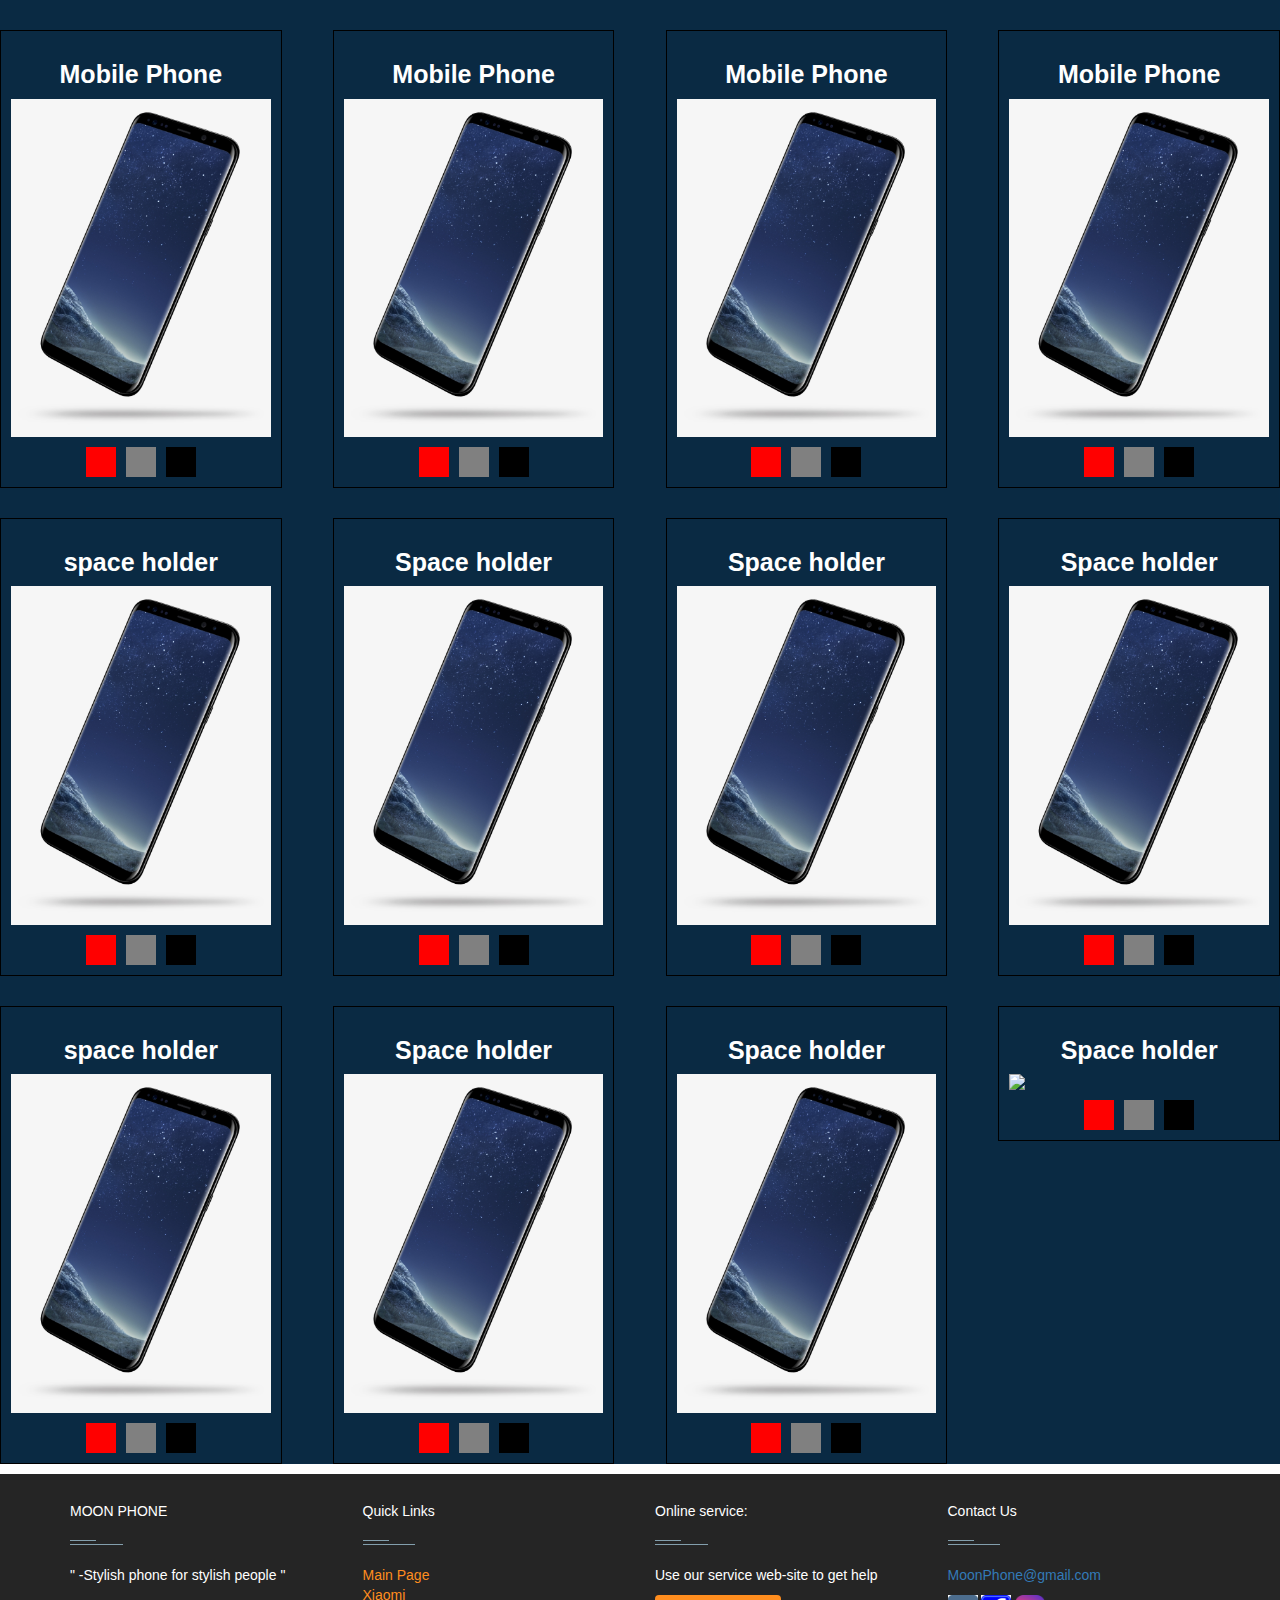
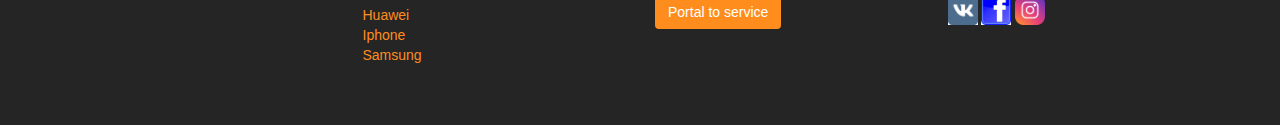
==== sait/huaweipage.html @ 4b12c3e1 "Add files via upload" ====
<!DOCTYPE html>
<html lang="en">
<head>
    <meta charset="UTF-8">
    <meta name="viewport" content="width=device-width, initial-scale=1.0">
    <link rel="stylesheet" href="https://maxcdn.bootstrapcdn.com/bootstrap/3.3.6/css/bootstrap.min.css">
    <link rel="stylesheet" href="style/reset.css">
    <link rel="stylesheet" href="style/footer.css">
    <link rel="stylesheet" href="style/samsungpage.css">
    <title>huaweipage</title>
</head>
<body>
    <main>
        <div class="catalog-holder">
            <ul class="catalog-ul">
                <li class="catalog-li">
                    <div class="product-holder">
                        <h3 class="product-name">Mobile Phone</h3>
                        <div class='product-image'>
                            <img src="style/images/29-290122_samsung-cell-phone-png-samsung-galaxy-s8-plus.png">                               
                        </div>
                        <div class="product-colors">
                            <span class="product-color red"></span>
                            <span class="product-color grey"></span>
                            <span class="product-color black" id="blackmamba"></span>
                    
                </li>
                <li class="catalog-li">
                    <div class="product-holder">
                        <h3 class="product-name">Mobile Phone</h3>
                        <div class='product-image'>
                            <img src="style/images/29-290122_samsung-cell-phone-png-samsung-galaxy-s8-plus.png">                               
                        </div>
                        <div class="product-colors">
                            <span class="product-color red"></span>
                            <span class="product-color grey"></span>
                            <span class="product-color black"></span>
                  
                </li>
                <li class="catalog-li">
                    <div class="product-holder">
                        <h3 class="product-name">Mobile Phone</h3>
                        <div class='product-image'>
                            <img src="style/images/29-290122_samsung-cell-phone-png-samsung-galaxy-s8-plus.png">                               
                        </div>
                        <div class="product-colors">
                            <span class="product-color red"></span>
                            <span class="product-color grey"></span>
                            <span class="product-color black"></span>
                  
                </li>
                <li class="catalog-li">
                    <div class="product-holder">
                        <h3 class="product-name">Mobile Phone</h3>
                        <div class='product-image'>
                            <img src="style/images/29-290122_samsung-cell-phone-png-samsung-galaxy-s8-plus.png">                               
                        </div>
                        <div class="product-colors">
                            <span class="product-color red"></span>
                            <span class="product-color grey"></span>
                            <span class="product-color black"></span>
                    
                </li>
                <li class="catalog-li">
                    <div class="product-holder">
                        <h3 class="product-name">space holder</h3>
                        <div class='product-image'>
                            <img src="style/images/29-290122_samsung-cell-phone-png-samsung-galaxy-s8-plus.png">                               
                        </div>
                        <div class="product-colors">
                            <span class="product-color red"></span>
                            <span class="product-color grey"></span>
                            <span class="product-color black"></span>
                    
                </li>
                <li class="catalog-li">
                    <div class="product-holder">
                        <h3 class="product-name">Space holder</h3>
                        <div class='product-image'>
                            <img src="style/images/29-290122_samsung-cell-phone-png-samsung-galaxy-s8-plus.png">                               
                        </div>
                        <div class="product-colors">
                            <span class="product-color red"></span>
                            <span class="product-color grey"></span>
                            <span class="product-color black"></span>
                      
                </li>
                <li class="catalog-li">
                    <div class="product-holder">
                        <h3 class="product-name">Space holder</h3>
                        <div class='product-image'>
                            <img src="style/images/29-290122_samsung-cell-phone-png-samsung-galaxy-s8-plus.png">                               
                        </div>
                        <div class="product-colors">
                            <span class="product-color red"></span>
                            <span class="product-color grey"></span>
                            <span class="product-color black"></span>
                       
                </li>
                <li class="catalog-li">
                    <div class="product-holder">
                        <h3 class="product-name">Space holder</h3>
                        <div class='product-image'>
                            <img src="style/images/29-290122_samsung-cell-phone-png-samsung-galaxy-s8-plus.png">                               
                        </div>
                        <div class="product-colors">
                            <span class="product-color red"></span>
                            <span class="product-color grey"></span>
                            <span class="product-color black"></span>
                  
                </li>
                <li class="catalog-li">
                    <div class="product-holder">
                        <h3 class="product-name">space holder</h3>
                        <div class='product-image'>
                            <img src="style/images/29-290122_samsung-cell-phone-png-samsung-galaxy-s8-plus.png">                               
                        </div>
                        <div class="product-colors">
                            <span class="product-color red"></span>
                            <span class="product-color grey"></span>
                            <span class="product-color black"></span>
                    
                </li>
                <li class="catalog-li">
                    <div class="product-holder">
                        <h3 class="product-name">Space holder</h3>
                        <div class='product-image'>
                            <img src="style/images/29-290122_samsung-cell-phone-png-samsung-galaxy-s8-plus.png">                               
                        </div>
                        <div class="product-colors">
                            <span class="product-color red"></span>
                            <span class="product-color grey"></span>
                            <span class="product-color black"></span>
                      
                </li>
                <li class="catalog-li">
                    <div class="product-holder">
                        <h3 class="product-name">Space holder</h3>
                        <div class='product-image'>
                            <img src="style/images/29-290122_samsung-cell-phone-png-samsung-galaxy-s8-plus.png">                               
                        </div>
                        <div class="product-colors">
                            <span class="product-color red"></span>
                            <span class="product-color grey"></span>
                            <span class="product-color black"></span>
                       
                </li>
                <li class="catalog-li">
                    <div class="product-holder">
                        <h3 class="product-name">Space holder</h3>
                        <div class='product-image'>
                            <img src="..style/images/29-290122_samsung-cell-phone-png-samsung-galaxy-s8-plus.png">                               
                        </div>
                        <div class="product-colors">
                            <span class="product-color red"></span>
                            <span class="product-color grey"></span>
                            <span class="product-color black"></span>
                  
                </li>
            </ul>
        </div>

</main>
    <footer id="footer" class="footer-1">
        <div class="main-footer widgets-dark typo-light">
        <div class="container">
        <div class="row">
           
        <div class="col-xs-12 col-sm-6 col-md-3">
        <div class="widget subscribe no-box">
        <h5 class="widget-title">MOON PHONE<span></span></h5>
        <p> " -Stylish phone for stylish people " </p>
        </div>
        </div>
        
        <div class="col-xs-12 col-sm-6 col-md-3">
        <div class="widget no-box">
        <h5 class="widget-title">Quick Links<span></span></h5>
        <ul class="thumbnail-widget">
        <li>
            <div class="thumb-content"><a href="../index.html">Main Page</a></div>  
        </li>
        <li>
            <div class="thumb-content"><a href="xiaomipage.html">Xiaomi</a></div>  
        </li>
        <li>
            <div class="thumb-content"><a href="huaweipage.html">Huawei</a></div>  
        </li>
        <li>
            <div class="thumb-content"><a href="iphonepage.html">Iphone</a></div>  
        </li>
        <li>
            <div class="thumb-content"><a href="samsungpage.html">Samsung</a></div>  
        </li>        
        </ul>
        </div>
        </div>
        
        <div class="col-xs-12 col-sm-6 col-md-3">
        <div class="widget no-box">
        <h5 class="widget-title">Online service:<span></span></h5>
        <p>Use our service web-site to get help </p>
        <a class="btn" href="#.">Portal to service</a>
        </div>
        </div>
        
        <div class="col-xs-12 col-sm-6 col-md-3">
        
        <div class="widget no-box">
        <h5 class="widget-title">Contact Us<span></span></h5>
        
        <p><a href="mailto:MoonPhone@gmail.com" title="mail">MoonPhone@gmail.com</a></p>
        <ul class="social-footer2">
        <li class=""><a title="youtube" target="_blank" href="/"><img alt="vk" width="30" height="30" src="style/images/vk.jpg"></a></li>
        <li class=""><a href="/" target="_blank" title="Facebook"><img alt="Facebook" width="30" height="30" src="style/images/facebook.jpg"></a></li>
        <li class=""><a title="instagram" target="_blank" href="/"><img alt="instagram" width="30" height="30" src="style/images/instagram-icon1.png"></a></li>
        </ul>
        </div>
        </div>
        
        </div>
        </div>
        </div>
           
    </footer>

</body>
</html>
---- sait/style/footer.css ----
/* Main Footer */
footer .main-footer{ padding: 20px 0; background: #252525;}
footer ul{ padding-left: 0; list-style: none;}

/* Copy Right Footer */
.footer-copyright { background: #222; padding: 5px 0;}
.footer-copyright .logo { display: inherit;}
.footer-copyright nav { float: right; margin-top: 5px;}
.footer-copyright nav ul { list-style: none; margin: 0; padding: 0;}
.footer-copyright nav ul li { border-left: 1px solid #505050; display: inline-block; line-height: 12px; margin: 0; padding: 0 8px;}
.footer-copyright nav ul li a{ color: #969696;}
.footer-copyright nav ul li:first-child { border: medium none; padding-left: 0;}
.footer-copyright p { color: #969696; margin: 2px 0 0;}

/* Footer Top */
.footer-top{ background: #252525; padding-bottom: 30px; margin-bottom: 30px; border-bottom: 3px solid #222;}

/* Footer transparent */
footer.transparent .footer-top, footer.transparent .main-footer{ background: transparent;}
footer.transparent .footer-copyright{ background: none repeat scroll 0 0 rgba(0, 0, 0, 0.3) ;}

/* Footer light */
footer.light .footer-top{ background: #f9f9f9;}
footer.light .main-footer{ background: #f9f9f9;}
footer.light .footer-copyright{ background: none repeat scroll 0 0 rgba(255, 255, 255, 0.3) ;}

/* Footer 4 */
.footer- .logo { display: inline-block;}

/*====================  
  Widgets  
====================== */
.widget{ padding: 20px; margin-bottom: 40px;}
.widget.widget-last{ margin-bottom: 0px;}
.widget.no-box{ padding: 0; background-color: transparent; margin-bottom: 40px;
  box-shadow: none; -webkit-box-shadow: none; -moz-box-shadow: none; -ms-box-shadow: none; -o-box-shadow: none;}
.widget.subscribe p{ margin-bottom: 18px;}
.widget li a{ color: #ff8d1e;}
.widget li a:hover{ color: #4b92dc;}
.widget-title {margin-bottom: 20px;}
.widget-title span {background: #839FAD none repeat scroll 0 0;display: block; height: 1px;margin-top: 25px;position: relative;width: 20%;}
.widget-title span::after {background: inherit;content: "";height: inherit; position: absolute;top: -4px;width: 50%;}
.widget-title.text-center span,.widget-title.text-center span::after {margin-left: auto;margin-right:auto;left: 0;right: 0;}
.widget .badge{ float: right; background: #7f7f7f;}

.typo-light h1,  
.typo-light h2,  
.typo-light h3,  
.typo-light h4,  
.typo-light h5,  
.typo-light h6,
.typo-light p,
.typo-light div,
.typo-light span,
.typo-light small{ color: #fff;}

ul.social-footer2 { margin: 0;padding: 0; width: auto;}
ul.social-footer2 li {display: inline-block;padding: 0;}
ul.social-footer2 li a:hover {background-color:#ff8d1e;}
ul.social-footer2 li a {display: block; height:30px;width: 30px;text-align: center;}
.btn{background-color: #ff8d1e; color:#fff;}
.btn:hover, .btn:focus, .btn.active {background: #4b92dc;color: #fff;
-webkit-box-shadow: 0 15px 30px rgba(0, 0, 0, 0.1);
-moz-box-shadow: 0 15px 30px rgba(0, 0, 0, 0.1);
-ms-box-shadow: 0 15px 30px rgba(0, 0, 0, 0.1);
-o-box-shadow: 0 15px 30px rgba(0, 0, 0, 0.1);
box-shadow: 0 15px 30px rgba(0, 0, 0, 0.1);
-webkit-transition: all 250ms ease-in-out 0s;
-moz-transition: all 250ms ease-in-out 0s;
-ms-transition: all 250ms ease-in-out 0s;
-o-transition: all 250ms ease-in-out 0s;
transition: all 250ms ease-in-out 0s;

}
---- sait/style/samsungpage.css ----
.catalog-ul{
    display: flex;
    justify-content: space-between;
    flex-wrap: wrap;
}
.catalog-ul li{
    margin-top: 30px;
    width: 22%;

}
.product-name{
    color:white;
}
.product-holder{
    width: 100%;
    border: 1px solid black;
    box-sizing: border-box;
    padding: 10px;
}
.product-holder .product-name{
    width: 100%;
    text-align: center;
    font-weight: bold;
    font-size: 25px;
}
.product-image{
    width: 100%;
    margin-top: 10px

}
.product-image img{
    display: block;
    width: 100%;
}
.product-colors{
    width: 100%;
    display:flex;
    justify-content: center;
    margin-top: 10px;
}
.product-colors .product-color{
    display: inline-block;
    width: 30px;
    height: 30px;
    margin: 0 5px;
}
.product-color.red{
background: red;
}
.product-color.grey {
background: grey;
}
.product-color.black{
background-color: black ;
}


main{
    background: #0a2a43;
}

/* footer */
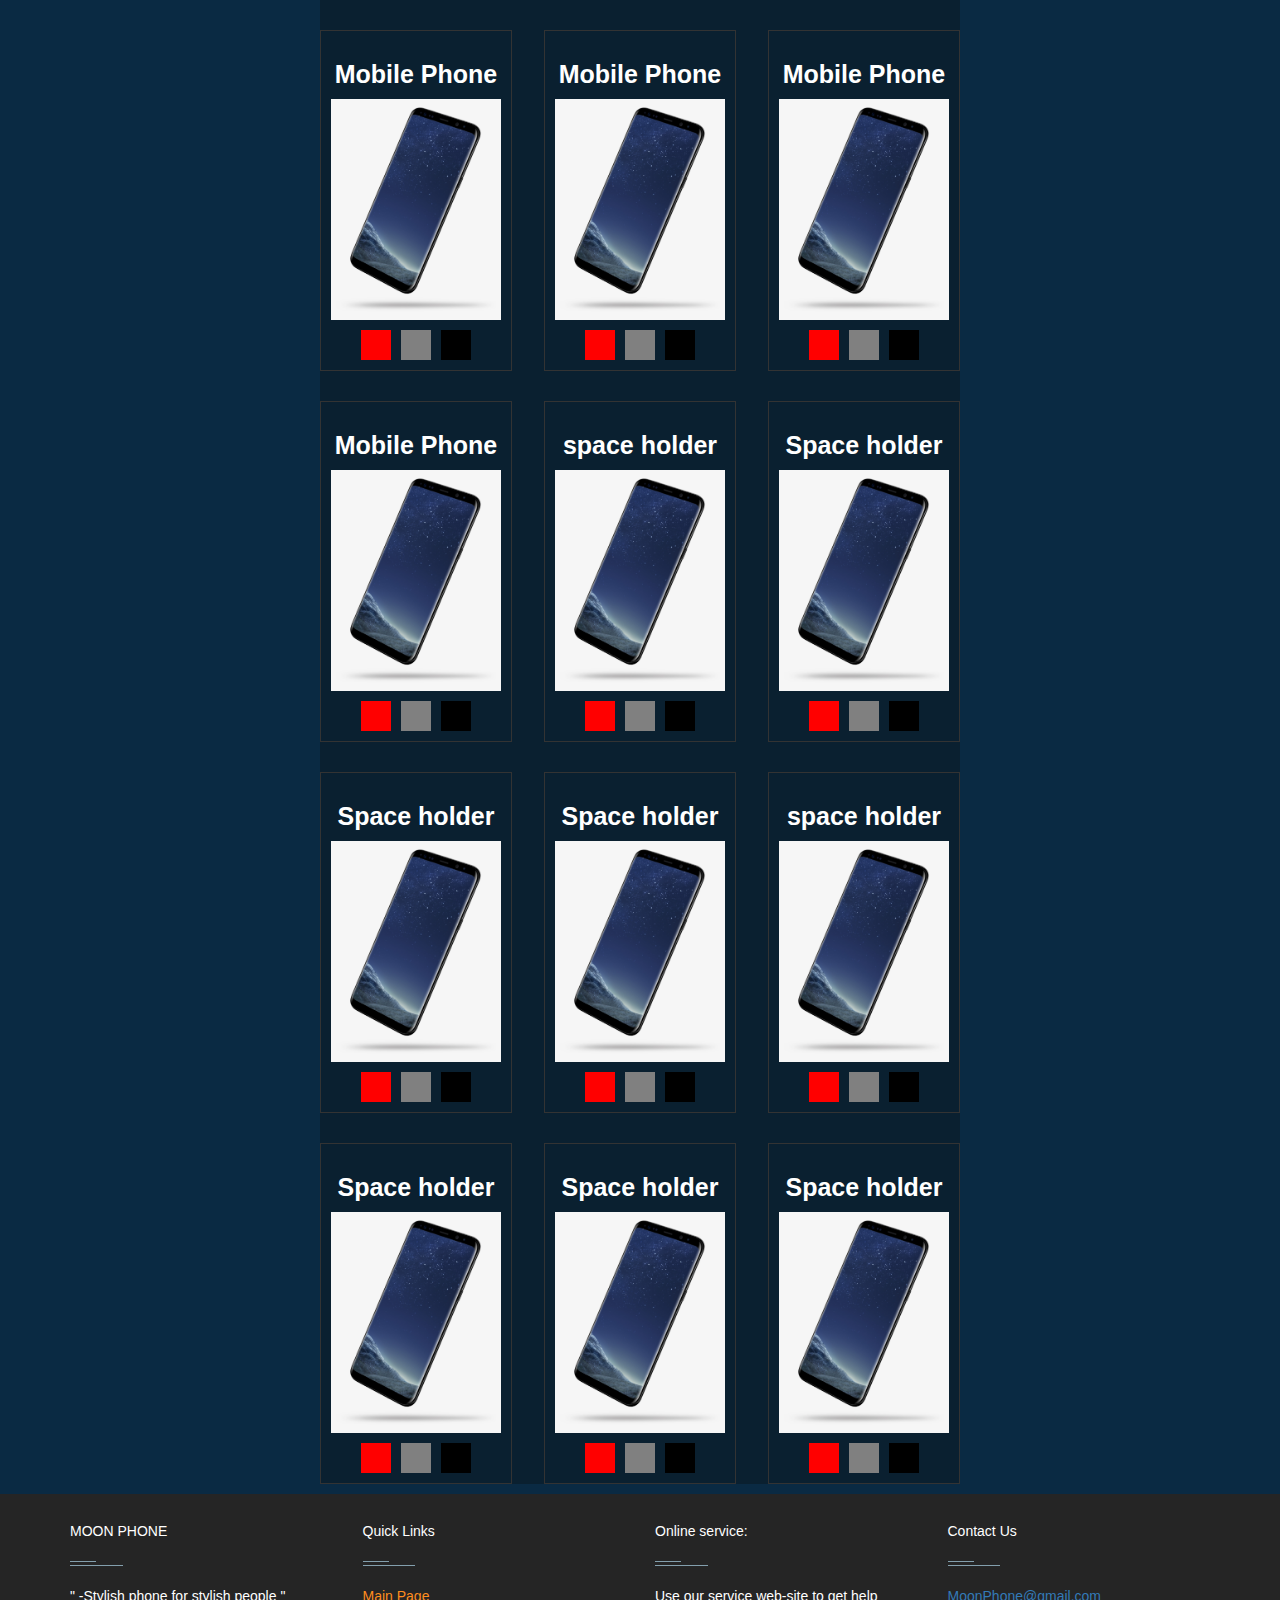
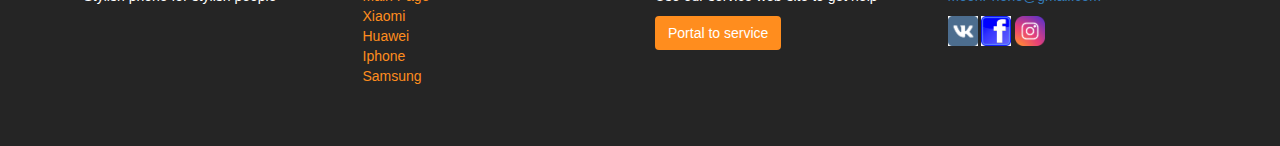
==== commit 424f14e4: "Add files via upload" ====
--- a/sait/huaweipage.html
+++ b/sait/huaweipage.html
@@ -149,7 +149,7 @@
                     <div class="product-holder">
                         <h3 class="product-name">Space holder</h3>
                         <div class='product-image'>
-                            <img src="..style/images/29-290122_samsung-cell-phone-png-samsung-galaxy-s8-plus.png">                               
+                            <img src="style/images/29-290122_samsung-cell-phone-png-samsung-galaxy-s8-plus.png">                               
                         </div>
                         <div class="product-colors">
                             <span class="product-color red"></span>
--- a/sait/style/samsungpage.css
+++ b/sait/style/samsungpage.css
@@ -2,10 +2,13 @@
     display: flex;
     justify-content: space-between;
     flex-wrap: wrap;
+    width: 50%;
+    background: #0A2030;
+
 }
 .catalog-ul li{
     margin-top: 30px;
-    width: 22%;
+    width: 30%;
 
 }
 .product-name{
@@ -13,7 +16,7 @@
 }
 .product-holder{
     width: 100%;
-    border: 1px solid black;
+    border: 1px solid;
     box-sizing: border-box;
     padding: 10px;
 }
@@ -58,6 +61,13 @@
 main{
     background: #0a2a43;
 }
-
+.borderbox{
+    display: flex;
+    align-items: center;
+}
+.catalog-holder{
+    display: flex;
+    justify-content: center;
+}
 /* footer */
 
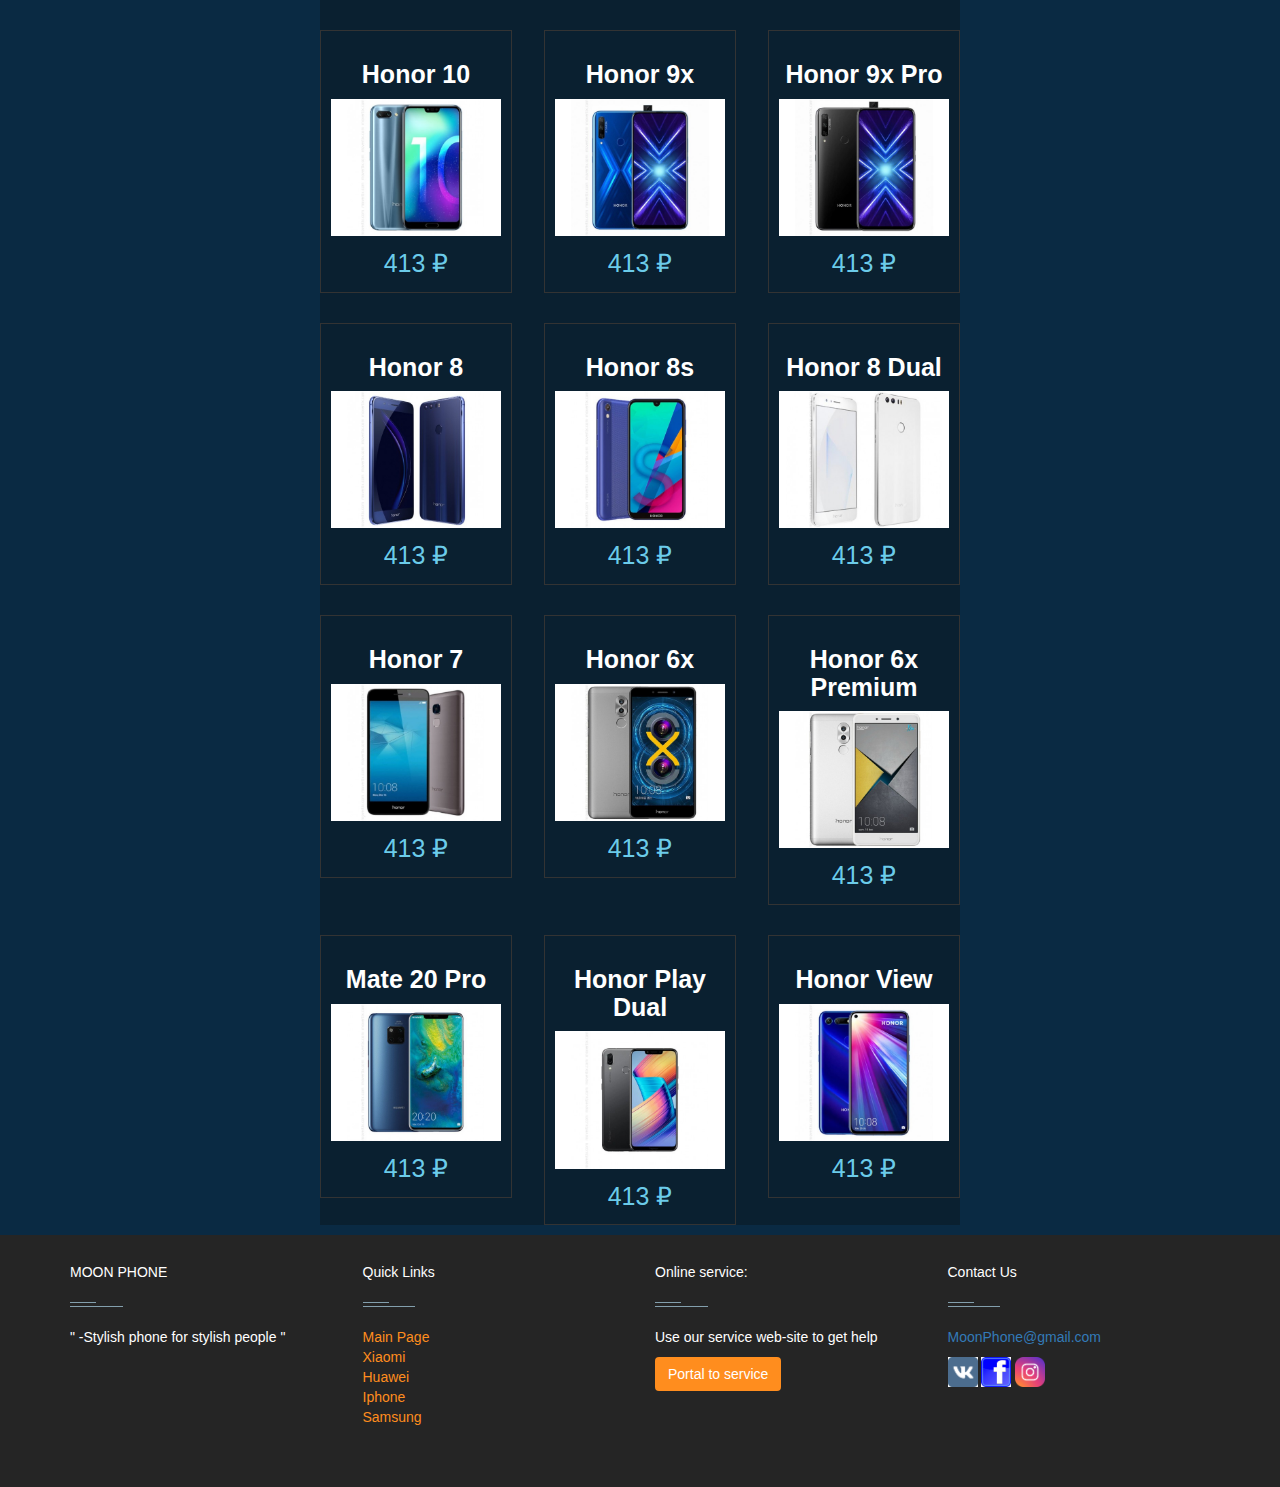
==== commit 08483c94: "Add files via upload" ====
--- a/sait/huaweipage.html
+++ b/sait/huaweipage.html
@@ -15,146 +15,122 @@
             <ul class="catalog-ul">
                 <li class="catalog-li">
                     <div class="product-holder">
-                        <h3 class="product-name">Mobile Phone</h3>
-                        <div class='product-image'>
-                            <img src="style/images/29-290122_samsung-cell-phone-png-samsung-galaxy-s8-plus.png">                               
-                        </div>
-                        <div class="product-colors">
-                            <span class="product-color red"></span>
-                            <span class="product-color grey"></span>
-                            <span class="product-color black" id="blackmamba"></span>
-                    
-                </li>
-                <li class="catalog-li">
-                    <div class="product-holder">
-                        <h3 class="product-name">Mobile Phone</h3>
-                        <div class='product-image'>
-                            <img src="style/images/29-290122_samsung-cell-phone-png-samsung-galaxy-s8-plus.png">                               
-                        </div>
-                        <div class="product-colors">
-                            <span class="product-color red"></span>
-                            <span class="product-color grey"></span>
-                            <span class="product-color black"></span>
-                  
-                </li>
-                <li class="catalog-li">
-                    <div class="product-holder">
-                        <h3 class="product-name">Mobile Phone</h3>
-                        <div class='product-image'>
-                            <img src="style/images/29-290122_samsung-cell-phone-png-samsung-galaxy-s8-plus.png">                               
-                        </div>
-                        <div class="product-colors">
-                            <span class="product-color red"></span>
-                            <span class="product-color grey"></span>
-                            <span class="product-color black"></span>
-                  
-                </li>
-                <li class="catalog-li">
-                    <div class="product-holder">
-                        <h3 class="product-name">Mobile Phone</h3>
-                        <div class='product-image'>
-                            <img src="style/images/29-290122_samsung-cell-phone-png-samsung-galaxy-s8-plus.png">                               
-                        </div>
-                        <div class="product-colors">
-                            <span class="product-color red"></span>
-                            <span class="product-color grey"></span>
-                            <span class="product-color black"></span>
-                    
-                </li>
-                <li class="catalog-li">
-                    <div class="product-holder">
-                        <h3 class="product-name">space holder</h3>
-                        <div class='product-image'>
-                            <img src="style/images/29-290122_samsung-cell-phone-png-samsung-galaxy-s8-plus.png">                               
-                        </div>
-                        <div class="product-colors">
-                            <span class="product-color red"></span>
-                            <span class="product-color grey"></span>
-                            <span class="product-color black"></span>
-                    
-                </li>
-                <li class="catalog-li">
-                    <div class="product-holder">
-                        <h3 class="product-name">Space holder</h3>
-                        <div class='product-image'>
-                            <img src="style/images/29-290122_samsung-cell-phone-png-samsung-galaxy-s8-plus.png">                               
-                        </div>
-                        <div class="product-colors">
-                            <span class="product-color red"></span>
-                            <span class="product-color grey"></span>
-                            <span class="product-color black"></span>
+                        <h3 class="product-name">Honor 10</h3>
+                        <div class='product-image'>
+                            <img src="style/images/huawei/honor 10.jpg">                               
+                        </div>
+                        <div class="product-colors">
+                            <span class="price">413  ₽</span> 
+                    
+                </li>
+                <li class="catalog-li">
+                    <div class="product-holder">
+                        <h3 class="product-name">Honor 9x</h3>
+                        <div class='product-image'>
+                            <img src="style/images/huawei/honor 9x.jpg">                               
+                        </div>
+                        <div class="product-colors">
+                            <span class="price">413  ₽</span> 
+                  
+                </li>
+                <li class="catalog-li">
+                    <div class="product-holder">
+                        <h3 class="product-name">Honor 9x Pro</h3>
+                        <div class='product-image'>
+                            <img src="style/images/huawei/hoor 9x pro.jpg">                               
+                        </div>
+                        <div class="product-colors">
+                            <span class="price">413  ₽</span> 
+                  
+                </li>
+                <li class="catalog-li">
+                    <div class="product-holder">
+                        <h3 class="product-name">Honor 8</h3>
+                        <div class='product-image'>
+                            <img src="style/images/huawei/honor 8.jpg">                               
+                        </div>
+                        <div class="product-colors">
+                            <span class="price">413  ₽</span> 
+                    
+                </li>
+                <li class="catalog-li">
+                    <div class="product-holder">
+                        <h3 class="product-name">Honor 8s</h3>
+                        <div class='product-image'>
+                            <img src="style/images/huawei/honor 8s.jpg">                               
+                        </div>
+                        <div class="product-colors">
+                            <span class="price">413  ₽</span> 
+                    
+                </li>
+                <li class="catalog-li">
+                    <div class="product-holder">
+                        <h3 class="product-name">Honor 8 Dual</h3>
+                        <div class='product-image'>
+                            <img src="style/images/huawei/nonor 8 dual.jpg">                               
+                        </div>
+                        <div class="product-colors">
+                            <span class="price">413  ₽</span> 
                       
                 </li>
                 <li class="catalog-li">
                     <div class="product-holder">
-                        <h3 class="product-name">Space holder</h3>
-                        <div class='product-image'>
-                            <img src="style/images/29-290122_samsung-cell-phone-png-samsung-galaxy-s8-plus.png">                               
-                        </div>
-                        <div class="product-colors">
-                            <span class="product-color red"></span>
-                            <span class="product-color grey"></span>
-                            <span class="product-color black"></span>
+                        <h3 class="product-name">Honor 7</h3>
+                        <div class='product-image'>
+                            <img src="style/images/huawei/honor 7.jpg">                               
+                        </div>
+                        <div class="product-colors">
+                            <span class="price">413  ₽</span> 
                        
                 </li>
                 <li class="catalog-li">
                     <div class="product-holder">
-                        <h3 class="product-name">Space holder</h3>
-                        <div class='product-image'>
-                            <img src="style/images/29-290122_samsung-cell-phone-png-samsung-galaxy-s8-plus.png">                               
-                        </div>
-                        <div class="product-colors">
-                            <span class="product-color red"></span>
-                            <span class="product-color grey"></span>
-                            <span class="product-color black"></span>
-                  
-                </li>
-                <li class="catalog-li">
-                    <div class="product-holder">
-                        <h3 class="product-name">space holder</h3>
-                        <div class='product-image'>
-                            <img src="style/images/29-290122_samsung-cell-phone-png-samsung-galaxy-s8-plus.png">                               
-                        </div>
-                        <div class="product-colors">
-                            <span class="product-color red"></span>
-                            <span class="product-color grey"></span>
-                            <span class="product-color black"></span>
-                    
-                </li>
-                <li class="catalog-li">
-                    <div class="product-holder">
-                        <h3 class="product-name">Space holder</h3>
-                        <div class='product-image'>
-                            <img src="style/images/29-290122_samsung-cell-phone-png-samsung-galaxy-s8-plus.png">                               
-                        </div>
-                        <div class="product-colors">
-                            <span class="product-color red"></span>
-                            <span class="product-color grey"></span>
-                            <span class="product-color black"></span>
+                        <h3 class="product-name">Honor 6x</h3>
+                        <div class='product-image'>
+                            <img src="style/images/huawei/honor 6x.jpg">                               
+                        </div>
+                        <div class="product-colors">
+                            <span class="price">413  ₽</span> 
+                  
+                </li>
+                <li class="catalog-li">
+                    <div class="product-holder">
+                        <h3 class="product-name">Honor 6x Premium</h3>
+                        <div class='product-image'>
+                            <img src="style/images/huawei/honor 6x premium.jpg">                               
+                        </div>
+                        <div class="product-colors">
+                            <span class="price">413  ₽</span> 
+                    
+                </li>
+                <li class="catalog-li">
+                    <div class="product-holder">
+                        <h3 class="product-name">Mate 20 Pro</h3>
+                        <div class='product-image'>
+                            <img src="style/images/huawei/Mate 20 pro.jpg">                               
+                        </div>
+                        <div class="product-colors">
+                            <span class="price">413  ₽</span> 
                       
                 </li>
                 <li class="catalog-li">
                     <div class="product-holder">
-                        <h3 class="product-name">Space holder</h3>
-                        <div class='product-image'>
-                            <img src="style/images/29-290122_samsung-cell-phone-png-samsung-galaxy-s8-plus.png">                               
-                        </div>
-                        <div class="product-colors">
-                            <span class="product-color red"></span>
-                            <span class="product-color grey"></span>
-                            <span class="product-color black"></span>
+                        <h3 class="product-name">Honor Play Dual</h3>
+                        <div class='product-image'>
+                            <img src="style/images/huawei/honor play dual.jpg">                               
+                        </div>
+                        <div class="product-colors">
+                            <span class="price">413  ₽</span> 
                        
                 </li>
                 <li class="catalog-li">
                     <div class="product-holder">
-                        <h3 class="product-name">Space holder</h3>
-                        <div class='product-image'>
-                            <img src="style/images/29-290122_samsung-cell-phone-png-samsung-galaxy-s8-plus.png">                               
-                        </div>
-                        <div class="product-colors">
-                            <span class="product-color red"></span>
-                            <span class="product-color grey"></span>
-                            <span class="product-color black"></span>
+                        <h3 class="product-name">Honor View</h3>
+                        <div class='product-image'>
+                            <img src="style/images/huawei/honor view.jpg">                               
+                        </div>
+                        <div class="product-colors">
+                            <span class="price">413  ₽</span> 
                   
                 </li>
             </ul>
--- a/sait/style/samsungpage.css
+++ b/sait/style/samsungpage.css
@@ -40,6 +40,7 @@
     display:flex;
     justify-content: center;
     margin-top: 10px;
+
 }
 .product-colors .product-color{
     display: inline-block;
@@ -69,5 +70,10 @@
     display: flex;
     justify-content: center;
 }
+.price{
+    font-size: 25px;
+    font-weight: normal;
+    color: rgba(114, 215, 246, 0.952);
+}
 /* footer */
 
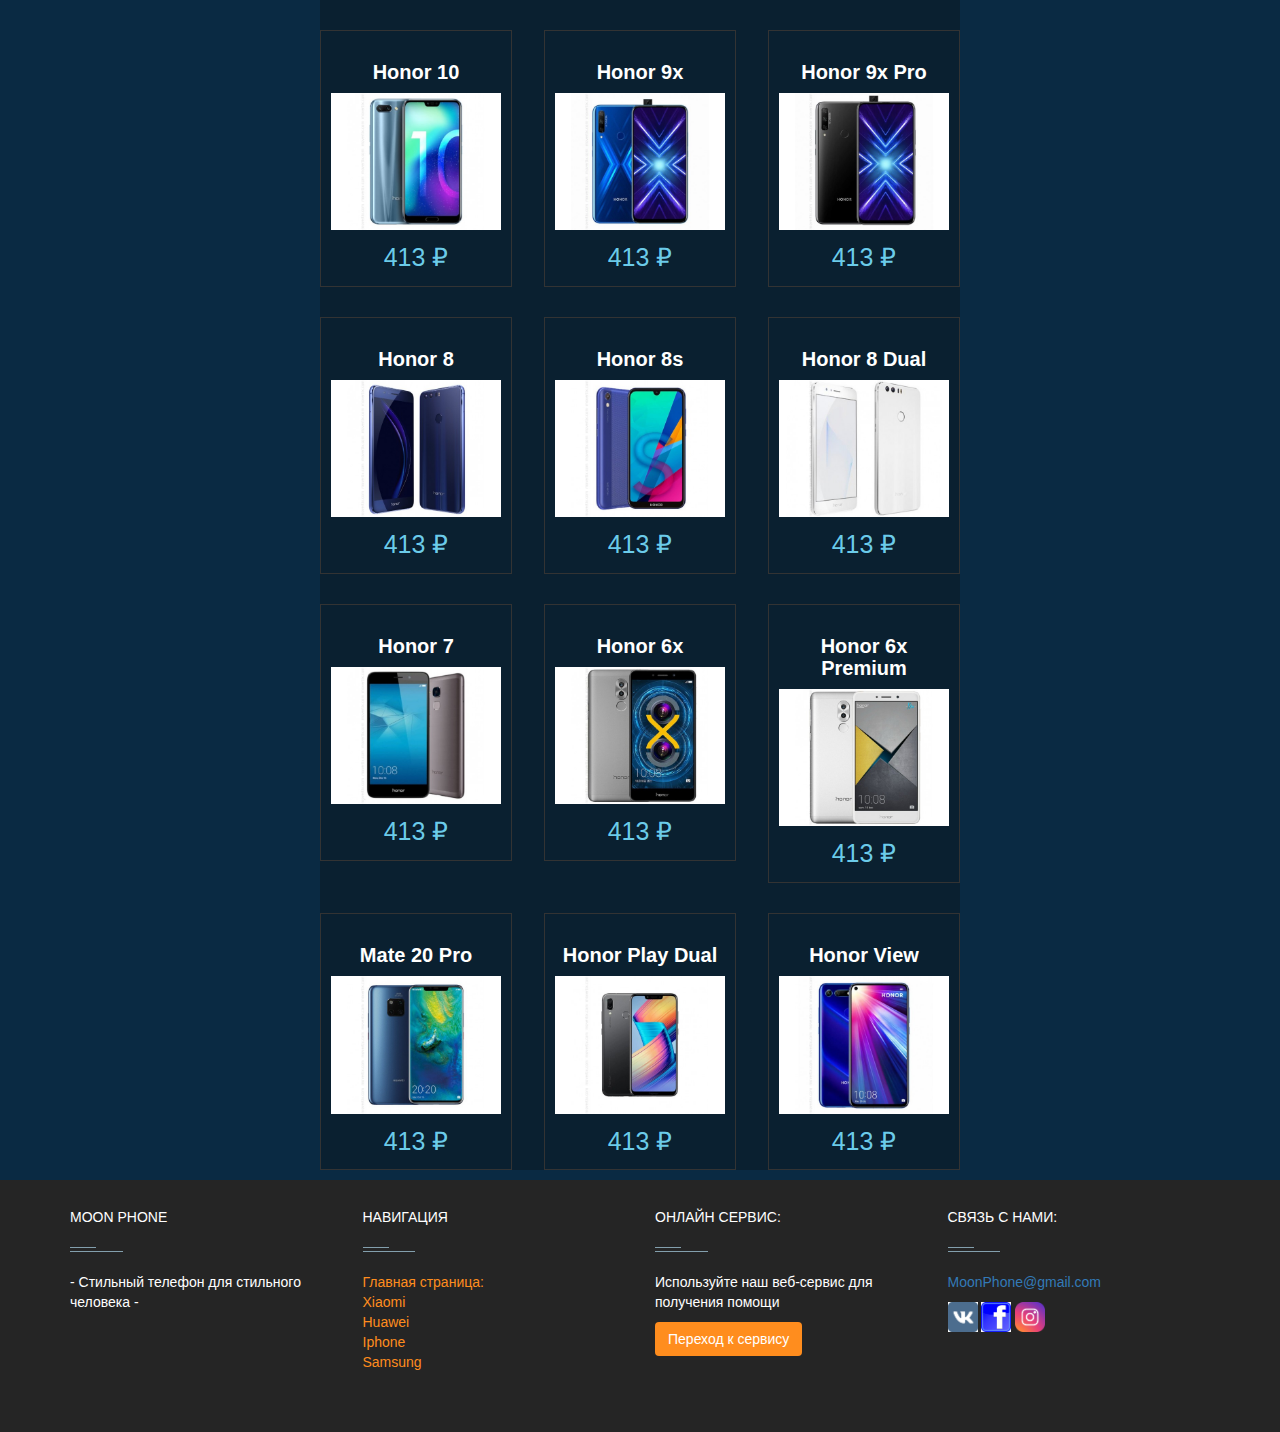
==== commit 096fc237: "Add files via upload" ====
--- a/sait/huaweipage.html
+++ b/sait/huaweipage.html
@@ -137,68 +137,69 @@
         </div>
 
 </main>
-    <footer id="footer" class="footer-1">
-        <div class="main-footer widgets-dark typo-light">
-        <div class="container">
-        <div class="row">
-           
-        <div class="col-xs-12 col-sm-6 col-md-3">
-        <div class="widget subscribe no-box">
-        <h5 class="widget-title">MOON PHONE<span></span></h5>
-        <p> " -Stylish phone for stylish people " </p>
-        </div>
-        </div>
-        
-        <div class="col-xs-12 col-sm-6 col-md-3">
-        <div class="widget no-box">
-        <h5 class="widget-title">Quick Links<span></span></h5>
-        <ul class="thumbnail-widget">
-        <li>
-            <div class="thumb-content"><a href="../index.html">Main Page</a></div>  
-        </li>
-        <li>
-            <div class="thumb-content"><a href="xiaomipage.html">Xiaomi</a></div>  
-        </li>
-        <li>
-            <div class="thumb-content"><a href="huaweipage.html">Huawei</a></div>  
-        </li>
-        <li>
-            <div class="thumb-content"><a href="iphonepage.html">Iphone</a></div>  
-        </li>
-        <li>
-            <div class="thumb-content"><a href="samsungpage.html">Samsung</a></div>  
-        </li>        
-        </ul>
-        </div>
-        </div>
-        
-        <div class="col-xs-12 col-sm-6 col-md-3">
-        <div class="widget no-box">
-        <h5 class="widget-title">Online service:<span></span></h5>
-        <p>Use our service web-site to get help </p>
-        <a class="btn" href="#.">Portal to service</a>
-        </div>
-        </div>
-        
-        <div class="col-xs-12 col-sm-6 col-md-3">
-        
-        <div class="widget no-box">
-        <h5 class="widget-title">Contact Us<span></span></h5>
-        
-        <p><a href="mailto:MoonPhone@gmail.com" title="mail">MoonPhone@gmail.com</a></p>
-        <ul class="social-footer2">
-        <li class=""><a title="youtube" target="_blank" href="/"><img alt="vk" width="30" height="30" src="style/images/vk.jpg"></a></li>
-        <li class=""><a href="/" target="_blank" title="Facebook"><img alt="Facebook" width="30" height="30" src="style/images/facebook.jpg"></a></li>
-        <li class=""><a title="instagram" target="_blank" href="/"><img alt="instagram" width="30" height="30" src="style/images/instagram-icon1.png"></a></li>
-        </ul>
-        </div>
-        </div>
-        
-        </div>
-        </div>
-        </div>
-           
-    </footer>
+<footer id="footer" class="footer-1">
+    <div class="main-footer widgets-dark typo-light">
+    <div class="container">
+    <div class="row">
+       
+    <div class="col-xs-12 col-sm-6 col-md-3">
+    <div class="widget subscribe no-box">
+    <h5 class="widget-title">MOON PHONE<span></span></h5>
+    <p>  - Стильный телефон для стильного человека -   </p>
+    </div>
+    </div>
+    
+    <div class="col-xs-12 col-sm-6 col-md-3">
+    <div class="widget no-box">
+    <h5 class="widget-title">НАВИГАЦИЯ<span></span></h5>
+    <ul class="thumbnail-widget">
+    <li>
+        <div class="thumb-content"><a href="../index.html">Главная страница:</a></div>  
+    </li>       
+    <li>
+        <div class="thumb-content"><a href="xiaomipage.html">Xiaomi</a></div>  
+    </li>
+    <li>
+        <div class="thumb-content"><a href="huaweipage.html">Huawei</a></div>  
+    </li>
+    <li>
+        <div class="thumb-content"><a href="iphonepage.html">Iphone</a></div>  
+    </li>
+    <li>
+        <div class="thumb-content"><a href="samsungpage.html">Samsung</a></div>  
+    </li>        
+    </ul>
+    </div>
+    </div>
+    
+    <div class="col-xs-12 col-sm-6 col-md-3">
+    <div class="widget no-box">
+    <h5 class="widget-title">ОНЛАЙН СЕРВИС:<span></span></h5>
+    <p>Используйте наш веб-сервис для получения помощи </p>
+    <a class="btn" target="_blank" href="DANGER.html">Переход к сервису</a>
+    </div>
+    </div>
+    
+    <div class="col-xs-12 col-sm-6 col-md-3">
+    
+    <div class="widget no-box">
+    <h5 class="widget-title">СВЯЗЬ С НАМИ:<span></span></h5>
+    
+    <p><a href="mailto:MoonPhone@gmail.com" title="mail">MoonPhone@gmail.com</a></p>
+    <ul class="social-footer2">
+    <li class=""><a title="Вконтакте" target="_blank" href="https://vk.com"><img alt="vk" width="30" height="30" src="style/images/vk.jpg"></a></li>
+    <li class=""><a href="https://www.facebook.com" target="_blank" title="Фэйсбук"><img alt="Facebook" width="30" height="30" src="style/images/facebook.jpg"></a></li>
+    <li class=""><a title="Инстаграм" target="_blank" href="https://www.instagram.com"><img alt="instagram" width="30" height="30" src="style/images/instagram-icon1.png"></a></li>
+    </ul>
+    </div>
+    </div>
+    
+    </div>
+    </div>
+    </div>
+       
+</footer>
+
 
 </body>
 </html>--- a/sait/style/samsungpage.css
+++ b/sait/style/samsungpage.css
@@ -75,5 +75,29 @@
     font-weight: normal;
     color: rgba(114, 215, 246, 0.952);
 }
-/* footer */
-
+@media screen and (max-width: 950px){
+    .catalog-ul li{
+        width: 45%;
+    
+    }
+}
+@media screen and (max-width: 1320px){
+    .product-holder .product-name{
+        font-size: 20px;
+    }
+}
+@media screen and (max-width: 1090px){
+    .product-holder .product-name{
+        font-size: 17px;
+    }
+}
+@media screen and (max-width: 800px){
+    .catalog-ul{
+        width: 70%;
+    }
+}
+@media screen and (max-width: 420px){
+    .catalog-ul{
+        width: 90%;
+    }
+}